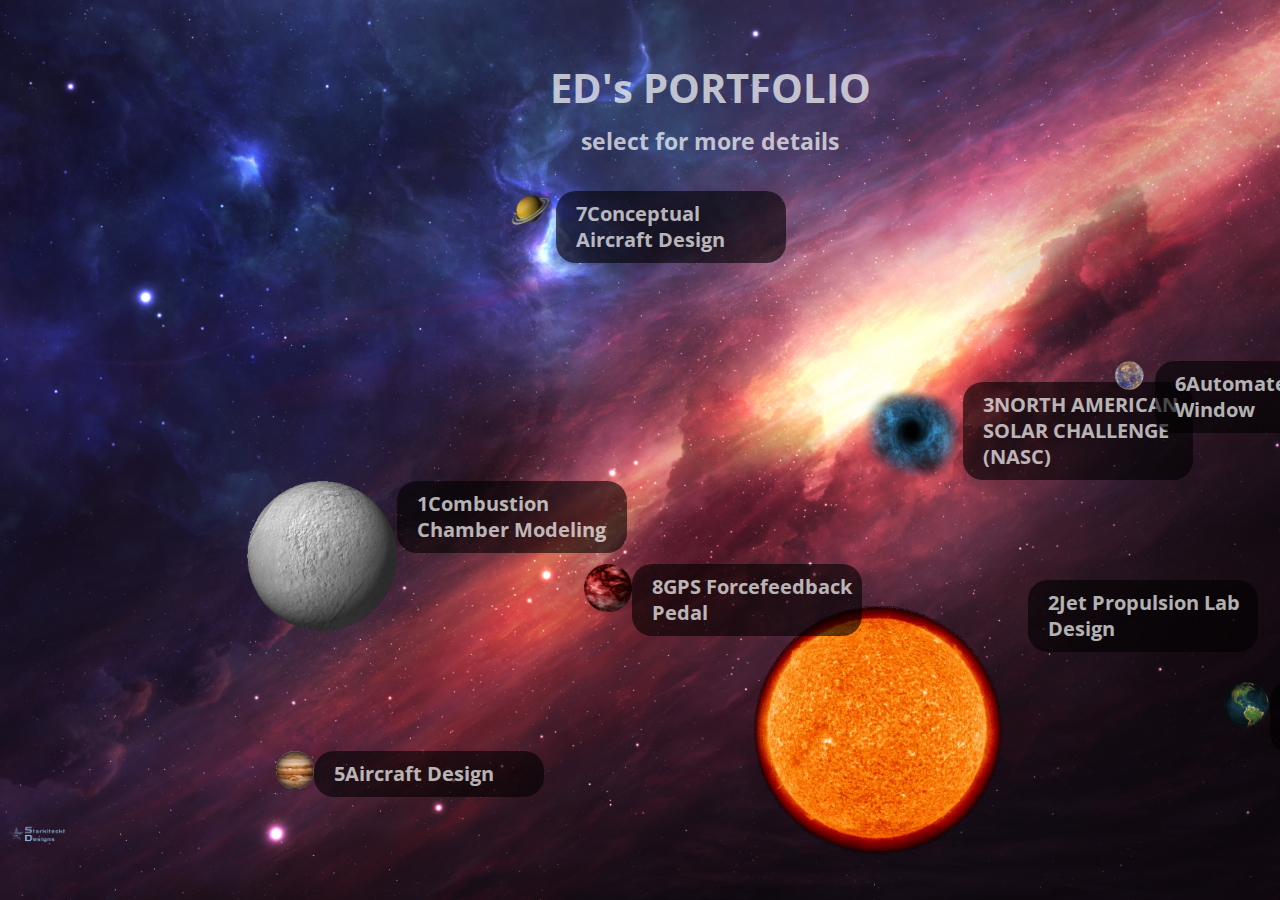
==== Portfolio/Ed_portfolio.html @ 68a947aa "added portfolio v1.1 lots of work yet for styling" ====
<!doctype html>
<html lang="en">
  <head>
    <meta charset="utf-8">

    <title>Ed Tan Portfolio </title>
    <meta name="description" content="Ed's Portfolio">
    <meta name="author" content=" Ed">

    <link type="text/css" rel="stylesheet" href="css/style.css?v=1.0">

  </head>
  <header>
      <title>Ed Tan Portfolio </title>
  </header>
  <body>
      <script src="js/scripts.js"></script>
      <article class="">
        <h1 id = title> ED's PORTFOLIO</h1>
        <h3>select for more details</h3>

        <p></p>
        <!--
        <ul>
          <li><a href="projects.html">Projects</a></li>
          <li>Artwork</li>
          <li>About me</li>
          <li>background</li>
        </ul>

    <aside id="Planet1">
        <h3>Project name </h3>
        <p>short description</p>
        <img class="rotatingplanets" src="css/img/earth2.gif" alt="rotating earth" style="width:48px; height: 48px;">
    </aside>
  -->
    <div class="container">
      <a id="p1"class="planet" href="https://drive.google.com/open?id=1Cd96HjiAI0PfSipk6auuSqTnWqoOkY77">
        <img src="css/img/p5.gif" alt="rotating planet"style="width:150px; height: 150px;"><span>1Combustion Chamber Modeling<br><em>The objective of this project is to study what goes on in the combustion chamber of a micro jet turbine engine...</em></span>
      </a>
      <a id="p2"class="planet" href="https://drive.google.com/open?id=1VUO8jnx-oWcIYEJIiO2V3EFJGZdeaNb3">
        <img src="css/img/sun.gif" alt="rotating planet"style="width:300px; height: 300px;"><span>2Jet Propulsion Lab Design<br><em>Due to the increasing popularity and emphasis of greener energy today, a project was created to design a fully functional experimental lab that....</em></span>
      </a>
      <a id="p3"class="planet" href="https://drive.google.com/open?id=1VyV5KdgMXX0Gt2FTIk3tiAHbas7iwkDv">
        <img src="css/img/wormhole.png" alt="rotating planet"style="width:100px; height: 100px;"><span>3NORTH AMERICAN SOLAR CHALLENGE (NASC)<br><em>The American Solar Challenge is a competition to design, build, and drive solar‐powered cars...</em></span>
      </a>
      <a id="p4"class="planet" href="https://drive.google.com/open?id=1gsBVj2ufcKzVPxj6N94CjlBLSacdqVUP">
        <img src="css/img/Blackhole.png" alt="rotating planet"style="width:130px; height: 130px;"><span>4Prop-Jet Turbine Design<br><em>This was a project to convert a reverse flow turboprop engine into a turbojet engine....</em></span>
      </a>
      <a id="p5"class="planet" href="https://drive.google.com/open?id=1711FMLPXAu2Me2j4CGvQPFGMgyRHWQIq">
        <img src="css/img/Jup2.gif" alt="rotating planet"style="width:38px; height: 38px;"><span>5Aircraft Design<br><em>This project focuses on the conceptual designing of a commercial jet transport airplane....</em></span>
      </a>
      <a id="p6"class="planet" href="https://drive.google.com/open?id=1Y9qixsvGANihk7t8Kazq5JxPB0gmKhZA">
        <img src="css/img/p4.gif" alt="rotating planet"style="width:52px; height: 29px;"><span>6Automated Window<br><em>This was a project for a science competition back when...</em></span>
      </a>
      <a id="p7"class="planet" href="https://drive.google.com/open?id=1i_m-JXPS9nAJ8DRkTARQtidL_JT4_nqs">
        <img src="css/img/Sat.gif" alt="rotating planet"style="width:50px; height: 40px;"><span>7Conceptual Aircraft Design<br><em>This is a conceptual aircraft design of a supersonic airliner incorporating Busemann’s biplane...</em></span>
      </a>
      <a id="p8"class="planet" href="https://drive.google.com/open?id=176RoAjB5WedN8Wf4hbu6fwA1mwpVa5n9">
        <img src="css/img/RedGiant.gif" alt="rotating planet"style="width:48px; height: 48px;"><span>8GPS Forcefeedback Pedal<br><em>This project was funded by the  department of transportation to improve for a safer driving condition...</em></span>
      </a>
      <a id="p9"class="planet" href="https://drive.google.com/open?id=1euV5s73TxMg0b0VqZjnbdhH6py7Br-pV">
        <img src="css/img/earth2.gif" alt="rotating planet"style="width:48px; height: 48px;"><span>9Architecture Design Artwork<br><em>I love designing and let the creative juice take its course. These are some of the architecture pieces...</em></span>
      </a>

    </div>




        <h2 class = "neon_text"> Warp back!</h2>

      </article>
  <!--
  <img class="rotatingplanets" src="css/img/earth2.gif" alt="rotating earth" style="width:48px; height: 48px;">

  <h2 class = "neon_text"> <li><a href="projects.html">Warp back!</a> </h2>
  -->

  </body>
</html>
---- Portfolio/css/style.css ----
@import url('https://fonts.googleapis.com/css?family=Open+Sans');
@import url('https://fonts.googleapis.com/css?family=Crete+Round|Open+Sans');

html{height: 100%;
background: url("img/galaxy.jpg");
background-size:cover;
background-repeat: no-repeat;
overflow: hidden;
}

#title{text-align: center;}
h1{text-align: center;
font-weight: bold;;}
h3{text-align: center;}
body{
  padding: 10px 30px 30px 30px;
  font-size: 20px;
  font-family: 'Open Sans', sans-serif;
  color: #fff; line-height: 1.3em;

}
#Planet1{ width: 200px; float: left;
  color: rgba(255,255,255,.7);
  padding: 0 0 20px 40px;
  border-radius: 20px;
  background-color: rgba(0,0,0,.6);}

ul{ margin: 0 0 1em 0; list-style: none; padding-left: 0;}

a{
  text-decoration: none;
  display: inline-block;
  padding: 4px  15px;
  border-radius: 5px;
}
a:visited{color: #aaa;}
/*a:hover{font-size: 1.5em;}*/
a:active{}

article .rotatingplanets:hover{
  transform: scale(2) rotate(360);
  background-color: red;
}

article{
  margin: 0 20px 0 160px;
  color: rgba(255,255,255,.7);
  padding: 30px;
  border-radius: 20px;

}
.container{
  position: relative;
  width: 1000px;
  height: auto;
}
.neon_text{
  text-shadow: -2px -2px 10px #00b4ff,
  2px 2px 10px #00b4ff,
  0 0 20px #00b4ff,
  0 0 40px #00b4ff,
  0 0 60px #00b4ff,
  0 0 80px #00b4ff;
}

.neon_text{margin: 0 0 1em 0; list-style: none; padding-left: 0;text-decoration: none;
position: fixed;top: 750px;left:1500px;}

a.planet> span em {
  font-style: italic;
  margin-top: 13px;
  color: rgba(255,255,255,.5);
  display: none;
}
a.planet >span {width: 200px; float: left;
  color: rgba(255,255,255,.7);
  padding: 10px 10px 10px 20px;
  border-radius: 20px;
  background-color: rgba(0,0,0,.6);
  position: absolute;
  font-weight: bold;

}
a.planet:hover > span { background-color: rgba(0,0,0,.6);
}
a.planet:hover > span em{display: block;
}


a#p1 { position: relative; top :150px; left: 4px}
a#p2 { position: relative;; top : 399px; left: 300px}
a#p3 { position: relative; top : 1px; left: 100px}
a#p4 { position: relative;top : 14%; left: 47%}
a#p5 { position: absolute;top : 570px; left: 33px}
a#p6 { position: absolute;top : 180px; left: 860px}
a#p7 { position: absolute;top : 10px; left: 263px}
a#p8 { position: absolute;top : 383px; left: 341px}
a#p9 { position: absolute;top : 500px; left: 979px}
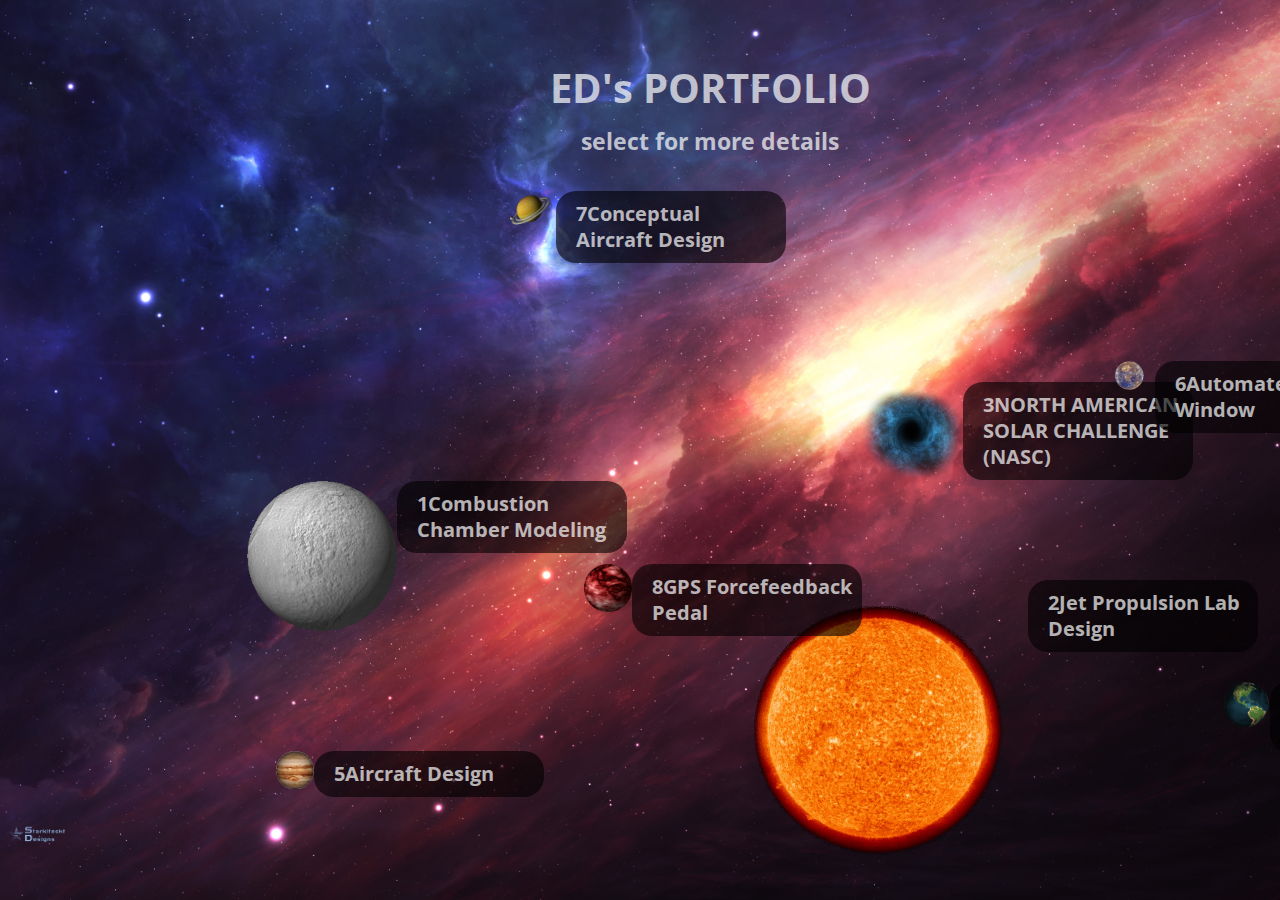
==== commit f94015d3: "cleaned the code a bit and used validator for css and html" ====
--- a/Portfolio/Ed_portfolio.html
+++ b/Portfolio/Ed_portfolio.html
@@ -10,9 +10,7 @@
     <link type="text/css" rel="stylesheet" href="css/style.css?v=1.0">
 
   </head>
-  <header>
-      <title>Ed Tan Portfolio </title>
-  </header>
+
   <body>
       <script src="js/scripts.js"></script>
       <article class="">
@@ -35,32 +33,32 @@
     </aside>
   -->
     <div class="container">
-      <a id="p1"class="planet" href="https://drive.google.com/open?id=1Cd96HjiAI0PfSipk6auuSqTnWqoOkY77">
-        <img src="css/img/p5.gif" alt="rotating planet"style="width:150px; height: 150px;"><span>1Combustion Chamber Modeling<br><em>The objective of this project is to study what goes on in the combustion chamber of a micro jet turbine engine...</em></span>
+      <a id="p1" class="planet" href="https://drive.google.com/open?id=1Cd96HjiAI0PfSipk6auuSqTnWqoOkY77">
+        <img src="css/img/p5.gif" alt="rotating planet" style="width:150px; height: 150px;"><span>1Combustion Chamber Modeling<br><em>The objective of this project is to study what goes on in the combustion chamber of a micro jet turbine engine...</em></span>
       </a>
-      <a id="p2"class="planet" href="https://drive.google.com/open?id=1VUO8jnx-oWcIYEJIiO2V3EFJGZdeaNb3">
-        <img src="css/img/sun.gif" alt="rotating planet"style="width:300px; height: 300px;"><span>2Jet Propulsion Lab Design<br><em>Due to the increasing popularity and emphasis of greener energy today, a project was created to design a fully functional experimental lab that....</em></span>
+      <a id="p2" class="planet" href="https://drive.google.com/open?id=1VUO8jnx-oWcIYEJIiO2V3EFJGZdeaNb3">
+        <img src="css/img/sun.gif" alt="rotating planet" style="width:300px; height: 300px;"><span>2Jet Propulsion Lab Design<br><em>Due to the increasing popularity and emphasis of greener energy today, a project was created to design a fully functional experimental lab that....</em></span>
       </a>
-      <a id="p3"class="planet" href="https://drive.google.com/open?id=1VyV5KdgMXX0Gt2FTIk3tiAHbas7iwkDv">
-        <img src="css/img/wormhole.png" alt="rotating planet"style="width:100px; height: 100px;"><span>3NORTH AMERICAN SOLAR CHALLENGE (NASC)<br><em>The American Solar Challenge is a competition to design, build, and drive solar‐powered cars...</em></span>
+      <a id="p3" class="planet" href="https://drive.google.com/open?id=1VyV5KdgMXX0Gt2FTIk3tiAHbas7iwkDv">
+        <img src="css/img/wormhole.png" alt="rotating planet" style="width:100px; height: 100px;"><span>3NORTH AMERICAN SOLAR CHALLENGE (NASC)<br><em>The American Solar Challenge is a competition to design, build, and drive solar‐powered cars...</em></span>
       </a>
-      <a id="p4"class="planet" href="https://drive.google.com/open?id=1gsBVj2ufcKzVPxj6N94CjlBLSacdqVUP">
-        <img src="css/img/Blackhole.png" alt="rotating planet"style="width:130px; height: 130px;"><span>4Prop-Jet Turbine Design<br><em>This was a project to convert a reverse flow turboprop engine into a turbojet engine....</em></span>
+      <a id="p4" class="planet" href="https://drive.google.com/open?id=1gsBVj2ufcKzVPxj6N94CjlBLSacdqVUP">
+        <img src="css/img/Blackhole.png" alt="rotating planet" style="width:130px; height: 130px;"><span>4Prop-Jet Turbine Design<br><em>This was a project to convert a reverse flow turboprop engine into a turbojet engine....</em></span>
       </a>
-      <a id="p5"class="planet" href="https://drive.google.com/open?id=1711FMLPXAu2Me2j4CGvQPFGMgyRHWQIq">
-        <img src="css/img/Jup2.gif" alt="rotating planet"style="width:38px; height: 38px;"><span>5Aircraft Design<br><em>This project focuses on the conceptual designing of a commercial jet transport airplane....</em></span>
+      <a id="p5" class="planet" href="https://drive.google.com/open?id=1711FMLPXAu2Me2j4CGvQPFGMgyRHWQIq">
+        <img src="css/img/Jup2.gif" alt="rotating planet" style="width:38px; height: 38px;"><span>5Aircraft Design<br><em>This project focuses on the conceptual designing of a commercial jet transport airplane....</em></span>
       </a>
-      <a id="p6"class="planet" href="https://drive.google.com/open?id=1Y9qixsvGANihk7t8Kazq5JxPB0gmKhZA">
-        <img src="css/img/p4.gif" alt="rotating planet"style="width:52px; height: 29px;"><span>6Automated Window<br><em>This was a project for a science competition back when...</em></span>
+      <a id="p6" class="planet" href="https://drive.google.com/open?id=1Y9qixsvGANihk7t8Kazq5JxPB0gmKhZA">
+        <img src="css/img/p4.gif" alt="rotating planet" style="width:52px; height: 29px;"><span>6Automated Window<br><em>This was a project for a science competition back when...</em></span>
       </a>
-      <a id="p7"class="planet" href="https://drive.google.com/open?id=1i_m-JXPS9nAJ8DRkTARQtidL_JT4_nqs">
-        <img src="css/img/Sat.gif" alt="rotating planet"style="width:50px; height: 40px;"><span>7Conceptual Aircraft Design<br><em>This is a conceptual aircraft design of a supersonic airliner incorporating Busemann’s biplane...</em></span>
+      <a id="p7" class="planet" href="https://drive.google.com/open?id=1i_m-JXPS9nAJ8DRkTARQtidL_JT4_nqs">
+        <img src="css/img/Sat.gif" alt="rotating planet" style="width:50px; height: 40px;"><span>7Conceptual Aircraft Design<br><em>This is a conceptual aircraft design of a supersonic airliner incorporating Busemann’s biplane...</em></span>
       </a>
-      <a id="p8"class="planet" href="https://drive.google.com/open?id=176RoAjB5WedN8Wf4hbu6fwA1mwpVa5n9">
-        <img src="css/img/RedGiant.gif" alt="rotating planet"style="width:48px; height: 48px;"><span>8GPS Forcefeedback Pedal<br><em>This project was funded by the  department of transportation to improve for a safer driving condition...</em></span>
+      <a id="p8" class="planet" href="https://drive.google.com/open?id=176RoAjB5WedN8Wf4hbu6fwA1mwpVa5n9">
+        <img src="css/img/RedGiant.gif" alt="rotating planet" style="width:48px; height: 48px;"><span>8GPS Forcefeedback Pedal<br><em>This project was funded by the  department of transportation to improve for a safer driving condition...</em></span>
       </a>
-      <a id="p9"class="planet" href="https://drive.google.com/open?id=1euV5s73TxMg0b0VqZjnbdhH6py7Br-pV">
-        <img src="css/img/earth2.gif" alt="rotating planet"style="width:48px; height: 48px;"><span>9Architecture Design Artwork<br><em>I love designing and let the creative juice take its course. These are some of the architecture pieces...</em></span>
+      <a id="p9" class="planet" href="https://drive.google.com/open?id=1euV5s73TxMg0b0VqZjnbdhH6py7Br-pV">
+        <img src="css/img/earth2.gif" alt="rotating planet" style="width:48px; height: 48px;"><span>9Architecture Design Artwork<br><em>I love designing and let the creative juice take its course. These are some of the architecture pieces...</em></span>
       </a>
 
     </div>
--- a/Portfolio/css/style.css
+++ b/Portfolio/css/style.css
@@ -20,13 +20,7 @@
   color: #fff; line-height: 1.3em;
 
 }
-#Planet1{ width: 200px; float: left;
-  color: rgba(255,255,255,.7);
-  padding: 0 0 20px 40px;
-  border-radius: 20px;
-  background-color: rgba(0,0,0,.6);}
 
-ul{ margin: 0 0 1em 0; list-style: none; padding-left: 0;}
 
 a{
   text-decoration: none;
@@ -38,10 +32,7 @@
 /*a:hover{font-size: 1.5em;}*/
 a:active{}
 
-article .rotatingplanets:hover{
-  transform: scale(2) rotate(360);
-  background-color: red;
-}
+
 
 article{
   margin: 0 20px 0 160px;
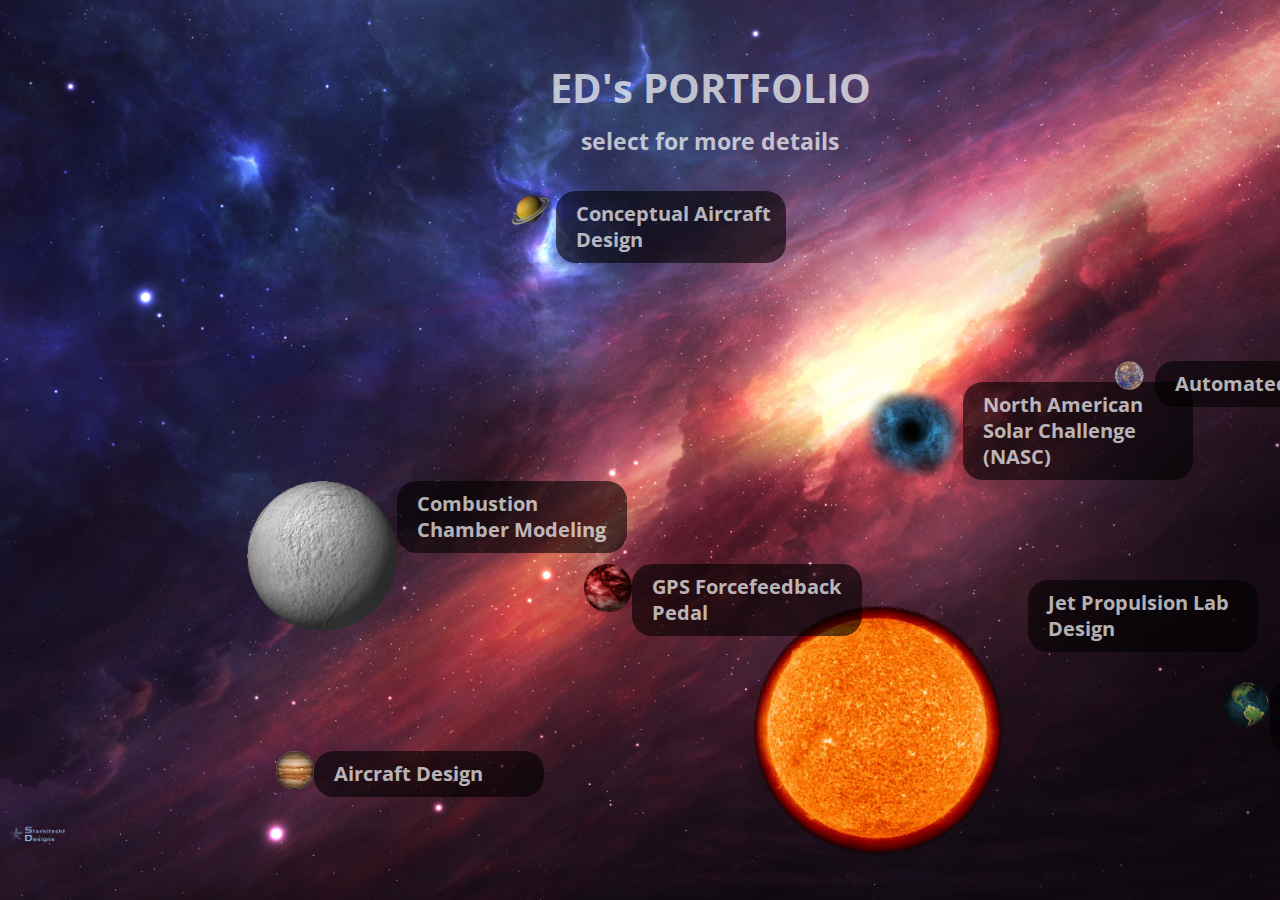
==== commit a717267d: "added some changes: remove numbers" ====
--- a/Portfolio/Ed_portfolio.html
+++ b/Portfolio/Ed_portfolio.html
@@ -34,31 +34,31 @@
   -->
     <div class="container">
       <a id="p1" class="planet" href="https://drive.google.com/open?id=1Cd96HjiAI0PfSipk6auuSqTnWqoOkY77">
-        <img src="css/img/p5.gif" alt="rotating planet" style="width:150px; height: 150px;"><span>1Combustion Chamber Modeling<br><em>The objective of this project is to study what goes on in the combustion chamber of a micro jet turbine engine...</em></span>
+        <img src="css/img/p5.gif" alt="rotating planet" style="width:150px; height: 150px;"><span>Combustion Chamber Modeling<br><em>The objective of this project is to study what goes on in the combustion chamber of a micro jet turbine engine...</em></span>
       </a>
       <a id="p2" class="planet" href="https://drive.google.com/open?id=1VUO8jnx-oWcIYEJIiO2V3EFJGZdeaNb3">
-        <img src="css/img/sun.gif" alt="rotating planet" style="width:300px; height: 300px;"><span>2Jet Propulsion Lab Design<br><em>Due to the increasing popularity and emphasis of greener energy today, a project was created to design a fully functional experimental lab that....</em></span>
+        <img src="css/img/sun.gif" alt="rotating planet" style="width:300px; height: 300px;"><span>Jet Propulsion Lab Design<br><em>Due to the increasing popularity and emphasis of greener energy today, a project was created to design a fully functional experimental lab that....</em></span>
       </a>
       <a id="p3" class="planet" href="https://drive.google.com/open?id=1VyV5KdgMXX0Gt2FTIk3tiAHbas7iwkDv">
-        <img src="css/img/wormhole.png" alt="rotating planet" style="width:100px; height: 100px;"><span>3NORTH AMERICAN SOLAR CHALLENGE (NASC)<br><em>The American Solar Challenge is a competition to design, build, and drive solar‐powered cars...</em></span>
+        <img src="css/img/wormhole.png" alt="rotating planet" style="width:100px; height: 100px;"><span>North American Solar Challenge (NASC)<br><em>The American Solar Challenge is a competition to design, build, and drive solar‐powered cars...</em></span>
       </a>
       <a id="p4" class="planet" href="https://drive.google.com/open?id=1gsBVj2ufcKzVPxj6N94CjlBLSacdqVUP">
-        <img src="css/img/Blackhole.png" alt="rotating planet" style="width:130px; height: 130px;"><span>4Prop-Jet Turbine Design<br><em>This was a project to convert a reverse flow turboprop engine into a turbojet engine....</em></span>
+        <img src="css/img/Blackhole.png" alt="rotating planet" style="width:130px; height: 130px;"><span>Prop-Jet Turbine Design<br><em>This was a project to convert a reverse flow turboprop engine into a turbojet engine....</em></span>
       </a>
       <a id="p5" class="planet" href="https://drive.google.com/open?id=1711FMLPXAu2Me2j4CGvQPFGMgyRHWQIq">
-        <img src="css/img/Jup2.gif" alt="rotating planet" style="width:38px; height: 38px;"><span>5Aircraft Design<br><em>This project focuses on the conceptual designing of a commercial jet transport airplane....</em></span>
+        <img src="css/img/Jup2.gif" alt="rotating planet" style="width:38px; height: 38px;"><span>Aircraft Design<br><em>This project focuses on the conceptual designing of a commercial jet transport airplane....</em></span>
       </a>
       <a id="p6" class="planet" href="https://drive.google.com/open?id=1Y9qixsvGANihk7t8Kazq5JxPB0gmKhZA">
-        <img src="css/img/p4.gif" alt="rotating planet" style="width:52px; height: 29px;"><span>6Automated Window<br><em>This was a project for a science competition back when...</em></span>
+        <img src="css/img/p4.gif" alt="rotating planet" style="width:52px; height: 29px;"><span>Automated Window<br><em>This was a project for a science competition back when...</em></span>
       </a>
       <a id="p7" class="planet" href="https://drive.google.com/open?id=1i_m-JXPS9nAJ8DRkTARQtidL_JT4_nqs">
-        <img src="css/img/Sat.gif" alt="rotating planet" style="width:50px; height: 40px;"><span>7Conceptual Aircraft Design<br><em>This is a conceptual aircraft design of a supersonic airliner incorporating Busemann’s biplane...</em></span>
+        <img src="css/img/Sat.gif" alt="rotating planet" style="width:50px; height: 40px;"><span>Conceptual Aircraft Design<br><em>This is a conceptual aircraft design of a supersonic airliner incorporating Busemann’s biplane...</em></span>
       </a>
       <a id="p8" class="planet" href="https://drive.google.com/open?id=176RoAjB5WedN8Wf4hbu6fwA1mwpVa5n9">
-        <img src="css/img/RedGiant.gif" alt="rotating planet" style="width:48px; height: 48px;"><span>8GPS Forcefeedback Pedal<br><em>This project was funded by the  department of transportation to improve for a safer driving condition...</em></span>
+        <img src="css/img/RedGiant.gif" alt="rotating planet" style="width:48px; height: 48px;"><span>GPS Forcefeedback Pedal<br><em>This project was funded by the  department of transportation to improve for a safer driving condition...</em></span>
       </a>
       <a id="p9" class="planet" href="https://drive.google.com/open?id=1euV5s73TxMg0b0VqZjnbdhH6py7Br-pV">
-        <img src="css/img/earth2.gif" alt="rotating planet" style="width:48px; height: 48px;"><span>9Architecture Design Artwork<br><em>I love designing and let the creative juice take its course. These are some of the architecture pieces...</em></span>
+        <img src="css/img/earth2.gif" alt="rotating planet" style="width:48px; height: 48px;"><span>Architecture Design Artwork<br><em>I love designing and let the creative juice take its course. These are some of the architecture pieces...</em></span>
       </a>
 
     </div>
